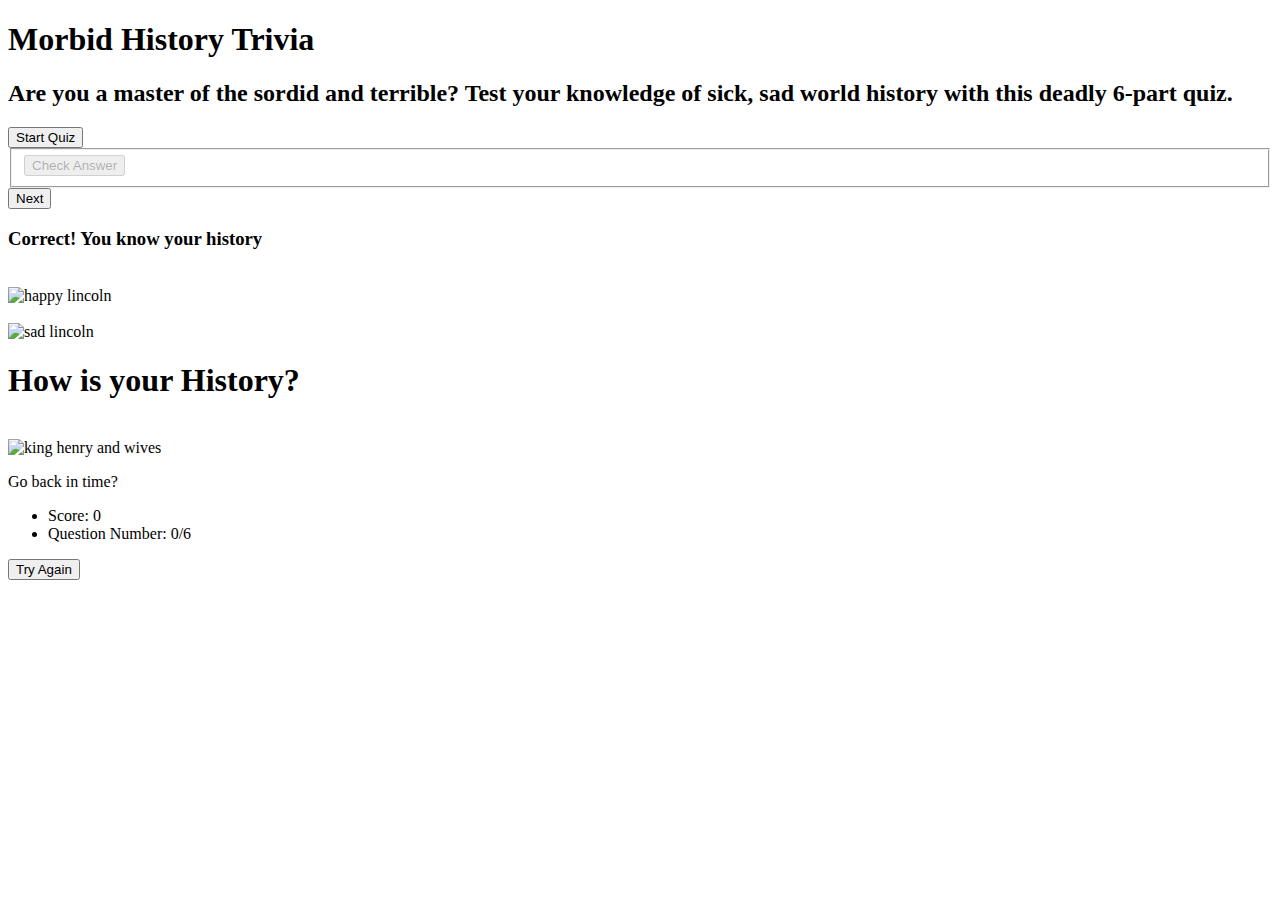
==== index.html @ 154d3f93 "small" ====
<!DOCTYPE html>
<html lang="en">
<head>
    <meta charset="UTF-8">
    <meta name="viewport" content="width=device-width, initial-scale=1.0">
    <meta http-equiv="X-UA-Compatible" content="ie=edge">
    <title>Morbid History Trivia Quiz App</title>
    <meta name="description" content="Quiz on morbid history">
    <!--link href="index.css" rel="stylesheet" type="text/css"-->
</head>
<body>
    <header role="banner">
        <h1>Morbid History Trivia</h1>
    </header>

    <main>
        <section id='startPage' class='quizStart'>
            <h2>Are you a master of the sordid and terrible? Test your knowledge of sick, sad world history with this deadly 6-part quiz.</h2>
            <button type='button' class='startButton'>Start Quiz</button>
        </section>

        <section id='questionSection' class='hidden questionPage'>
            <form  class='historyForm' method='get'>
                <fieldset name='questionSet'>
                    <div class='historyQuestion'></div>
                    <div class='historyAnswers' role="radio"></div>
                    <button type='button' disabled class='hidden submitAnswer'>Check Answer</button>
                </fieldset>
            </form>

            <button type='button' class='hidden nextQuestion'>Next</button>
            <div class='feedbackCorrect hidden'>
                <h3>Correct! You know your history</h3><br>
                <img class='historyBuff' src='https://i.pinimg.com/originals/16/b2/1e/16b21e5fb5184b9240095e5cceb22231.jpg' alt='happy lincoln'></div>
            <div class='feedbackIncorrect hidden'><br></div>
                <img class='historyNonfan' src='https://nationalpostcom.files.wordpress.com/2017/02/wp0211_sad_lincoln_web2.png' alt='sad lincoln'>
            <div class='resultsCounter'></div>
            </section>

        <section class='finalPage hidden'>
            <h1>How is your History?</h1>
            <div class='finalCorrect'><br></div>
            <div>
            <img class='finalPageImg hidden' src='https://www.factinate.com/wp-content/uploads/2018/07/henryviii-1.png' alt='king henry and wives'><br>
            <p class='backToPage'>Go back in time?</p></div>
          </section>
    </main>

    <footer role="contentinfo">
        <section class = "score">
            <ul>
                <li>Score: <span class="questionScore">0</span></li>
                <li>Question Number: <span class="questionNumber">0</span>/6</li>
            </ul>
            <button type='button' class='restart'>Try Again</button>
        </section>
    </footer>

    <script src="https://code.jquery.com/jquery-3.4.1.slim.min.js"></script>
    <script src="DATASTORE.js"></script>
    <script src="index.js"></script>
 
</body>
</html>
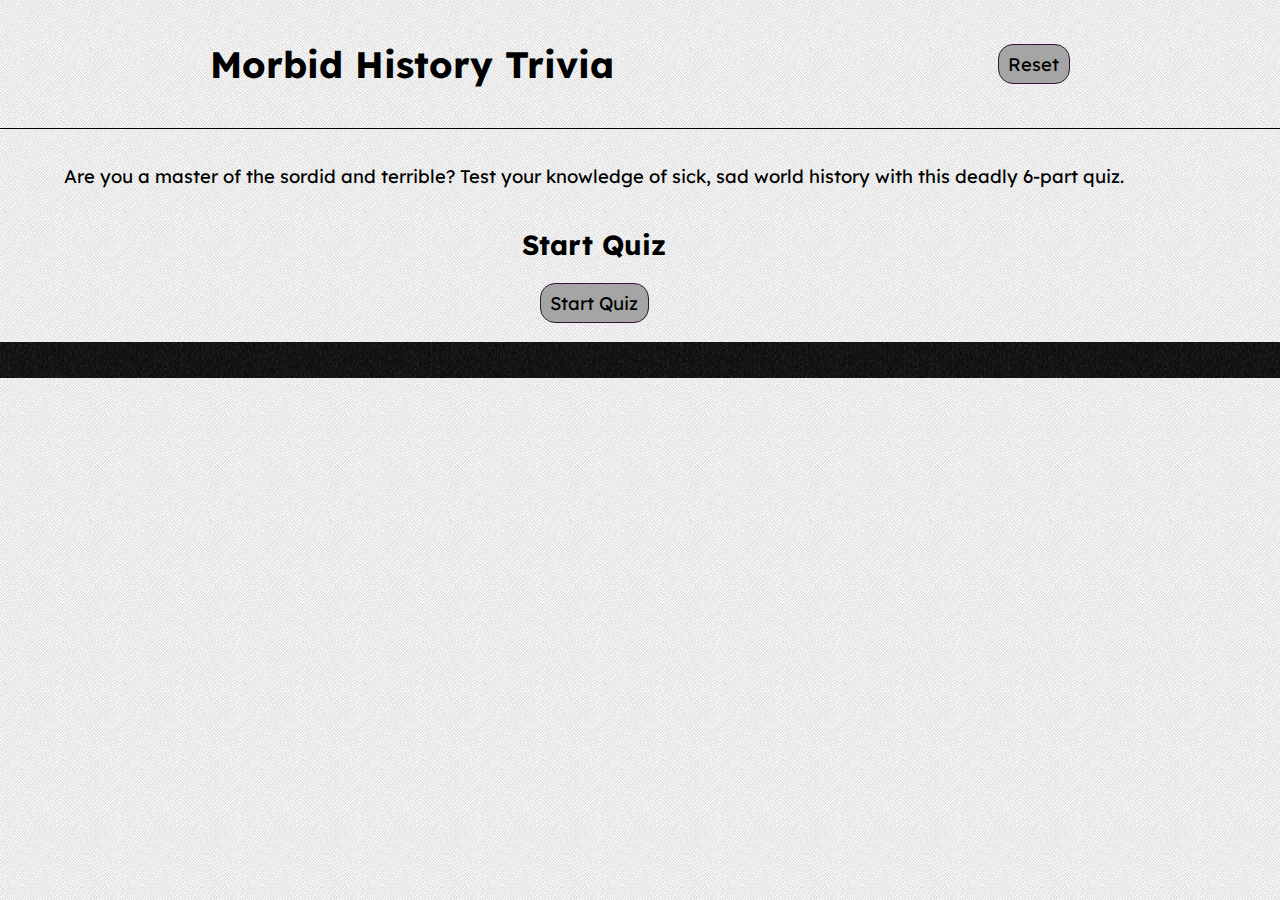
==== commit 9522702e: "class function for correct/incorrect" ====
--- a/index.html
+++ b/index.html
@@ -6,54 +6,27 @@
     <meta http-equiv="X-UA-Compatible" content="ie=edge">
     <title>Morbid History Trivia Quiz App</title>
     <meta name="description" content="Quiz on morbid history">
-    <!--link href="index.css" rel="stylesheet" type="text/css"-->
+    <link href="https://fonts.googleapis.com/css?family=Lexend+Deca&display=swap" rel="stylesheet">
+    <link href="normalize.css" rel="stylesheet" type="text/css">
+    <link href="index.css" rel="stylesheet" type="text/css">
 </head>
 <body>
     <header role="banner">
         <h1>Morbid History Trivia</h1>
+        <button type="button" class="resetButton">Reset</button>
     </header>
 
     <main>
-        <section id='startPage' class='quizStart'>
-            <h2>Are you a master of the sordid and terrible? Test your knowledge of sick, sad world history with this deadly 6-part quiz.</h2>
-            <button type='button' class='startButton'>Start Quiz</button>
+        <section class="quizAbout">
+            <p>Are you a master of the sordid and terrible? Test your knowledge of sick, sad world history with this deadly 6-part quiz.</p>
         </section>
-
-        <section id='questionSection' class='hidden questionPage'>
-            <form  class='historyForm' method='get'>
-                <fieldset name='questionSet'>
-                    <div class='historyQuestion'></div>
-                    <div class='historyAnswers' role="radio"></div>
-                    <button type='button' disabled class='hidden submitAnswer'>Check Answer</button>
-                </fieldset>
-            </form>
-
-            <button type='button' class='hidden nextQuestion'>Next</button>
-            <div class='feedbackCorrect hidden'>
-                <h3>Correct! You know your history</h3><br>
-                <img class='historyBuff' src='https://i.pinimg.com/originals/16/b2/1e/16b21e5fb5184b9240095e5cceb22231.jpg' alt='happy lincoln'></div>
-            <div class='feedbackIncorrect hidden'><br></div>
-                <img class='historyNonfan' src='https://nationalpostcom.files.wordpress.com/2017/02/wp0211_sad_lincoln_web2.png' alt='sad lincoln'>
-            <div class='resultsCounter'></div>
-            </section>
-
-        <section class='finalPage hidden'>
-            <h1>How is your History?</h1>
-            <div class='finalCorrect'><br></div>
-            <div>
-            <img class='finalPageImg hidden' src='https://www.factinate.com/wp-content/uploads/2018/07/henryviii-1.png' alt='king henry and wives'><br>
-            <p class='backToPage'>Go back in time?</p></div>
-          </section>
+        <section class="quizStart">
+            <h2>Start Quiz</h2>
+            <button type="button" class="startButton">Start Quiz</button>
+        </section>
     </main>
 
     <footer role="contentinfo">
-        <section class = "score">
-            <ul>
-                <li>Score: <span class="questionScore">0</span></li>
-                <li>Question Number: <span class="questionNumber">0</span>/6</li>
-            </ul>
-            <button type='button' class='restart'>Try Again</button>
-        </section>
     </footer>
 
     <script src="https://code.jquery.com/jquery-3.4.1.slim.min.js"></script>
--- a/index.css
+++ b/index.css
@@ -0,0 +1,106 @@
+* {
+    box-sizing: border-box;
+}
+
+body {
+    font-family: 'Lexend Deca', sans-serif;
+    font-size: 1.15em;
+    background: url('/images/noise_lines.png');
+}
+
+header {
+    padding: 1em;
+    border-bottom: 1px solid;
+    display: flex;
+    justify-content: space-around;
+    align-items: center;
+}
+
+main {
+    margin: 1em;
+    width: 90%;
+}
+
+footer {
+    padding: 1em;
+    background: url('/images/dirty_old_shirt.png') rgb(184, 184, 184);
+    color: #fff;
+}
+
+fieldset {
+    border: 0;
+}
+
+input {
+    margin-right: .5em;
+}
+
+label {
+    line-height: 1.5em;
+}
+
+button {
+    height: 40px;
+    padding: .5em;
+    background: rgb(165, 165, 165);
+    border-radius: 15px;
+    border: 1px solid rgb(51, 21, 53);
+}
+
+h1 {}
+h2 {}
+h3 {}
+
+p {}
+
+
+/* Resets the quiz */
+.resetButton {
+
+}
+
+/* Copy w/o questions in main */
+.quizAbout, .quizStart {
+    display: flex;
+    flex-flow: column nowrap;
+    align-items: center;
+}
+.quizStart{}
+.quizResults{}
+
+.startButton{}
+
+.score {}
+/* In footer, span containing dynamic numbers. */
+.questionScore{}
+.questionNumber{}
+
+
+.question {}
+.questionText {}
+
+.answer{}
+.rightAnswer{}
+.wrongAnswer{}
+
+/* These all replace each other in the DOM when progressing through questions*/
+.submitButton {}
+.submitAnswer {
+    margin-top: 1em;
+}
+.nextButton{}
+.endButton{}
+
+.hidden {
+    display: none;
+}
+
+.selected {
+    background-color: rgb(226, 231, 148);
+}
+.correct {
+    background-color: rgb(113, 156, 113);
+}
+.incorrect {
+    background-color: rgb(180, 88, 88);
+}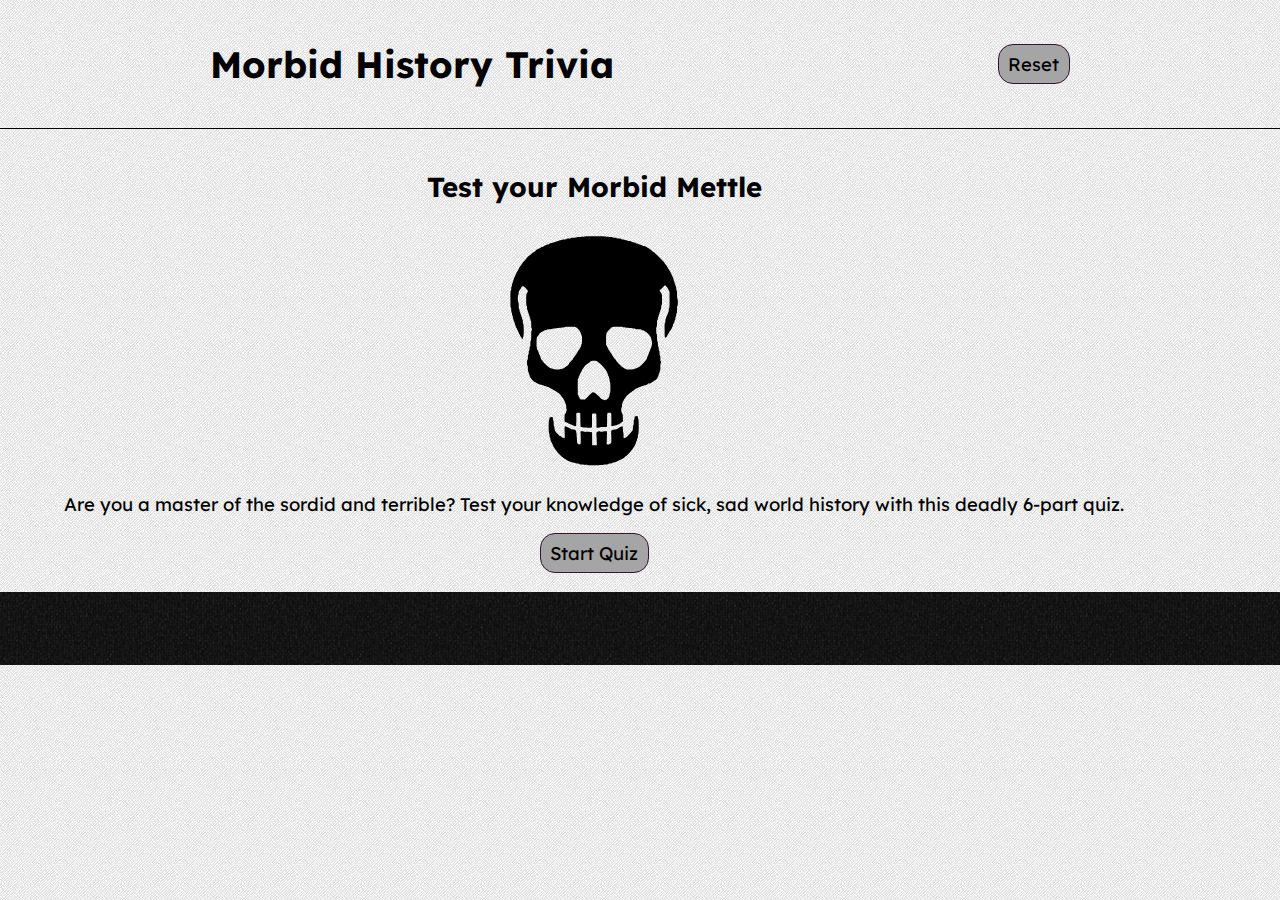
==== commit 1023b673: "lots more css, images and a11y considerations" ====
--- a/index.html
+++ b/index.html
@@ -18,10 +18,11 @@
 
     <main>
         <section class="quizAbout">
+            <h2>Test your Morbid Mettle</h2>
+            <img src="/images/skull.svg" alt="A skull.">
             <p>Are you a master of the sordid and terrible? Test your knowledge of sick, sad world history with this deadly 6-part quiz.</p>
         </section>
         <section class="quizStart">
-            <h2>Start Quiz</h2>
             <button type="button" class="startButton">Start Quiz</button>
         </section>
     </main>
--- a/index.css
+++ b/index.css
@@ -17,14 +17,39 @@
 }
 
 main {
+    display: flex;
+    flex-flow: column nowrap;
+    align-items: center;
     margin: 1em;
     width: 90%;
 }
 
 footer {
+    display: flex;
+    flex-flow: column nowrap;
+    align-items: center;
     padding: 1em;
     background: url('/images/dirty_old_shirt.png') rgb(184, 184, 184);
     color: #fff;
+    font-size: 2em;
+}
+
+img {
+    max-width: 250px;
+}
+
+/* Tablet */
+@media screen and (min-width: 321px) and (max-width: 769px){
+    main {
+        max-width: 400px;
+    }
+}
+
+/* Desktop */
+@media screen and (min-width: 770px) and (max-width: 1023px){
+    main {
+        max-width: 800px;
+    }
 }
 
 fieldset {
@@ -60,7 +85,7 @@
 }
 
 /* Copy w/o questions in main */
-.quizAbout, .quizStart {
+.quizAbout, .quizStart, .quizResults {
     display: flex;
     flex-flow: column nowrap;
     align-items: center;
@@ -71,10 +96,10 @@
 .startButton{}
 
 .score {}
+
 /* In footer, span containing dynamic numbers. */
-.questionScore{}
-.questionNumber{}
-
+.questionScore {}
+.questionNumber {}
 
 .question {}
 .questionText {}
@@ -103,4 +128,12 @@
 }
 .incorrect {
     background-color: rgb(180, 88, 88);
+}
+
+.questionText>br {
+    line-height: 2em;
+}
+
+#correctScore::after {
+    content: " |"
 }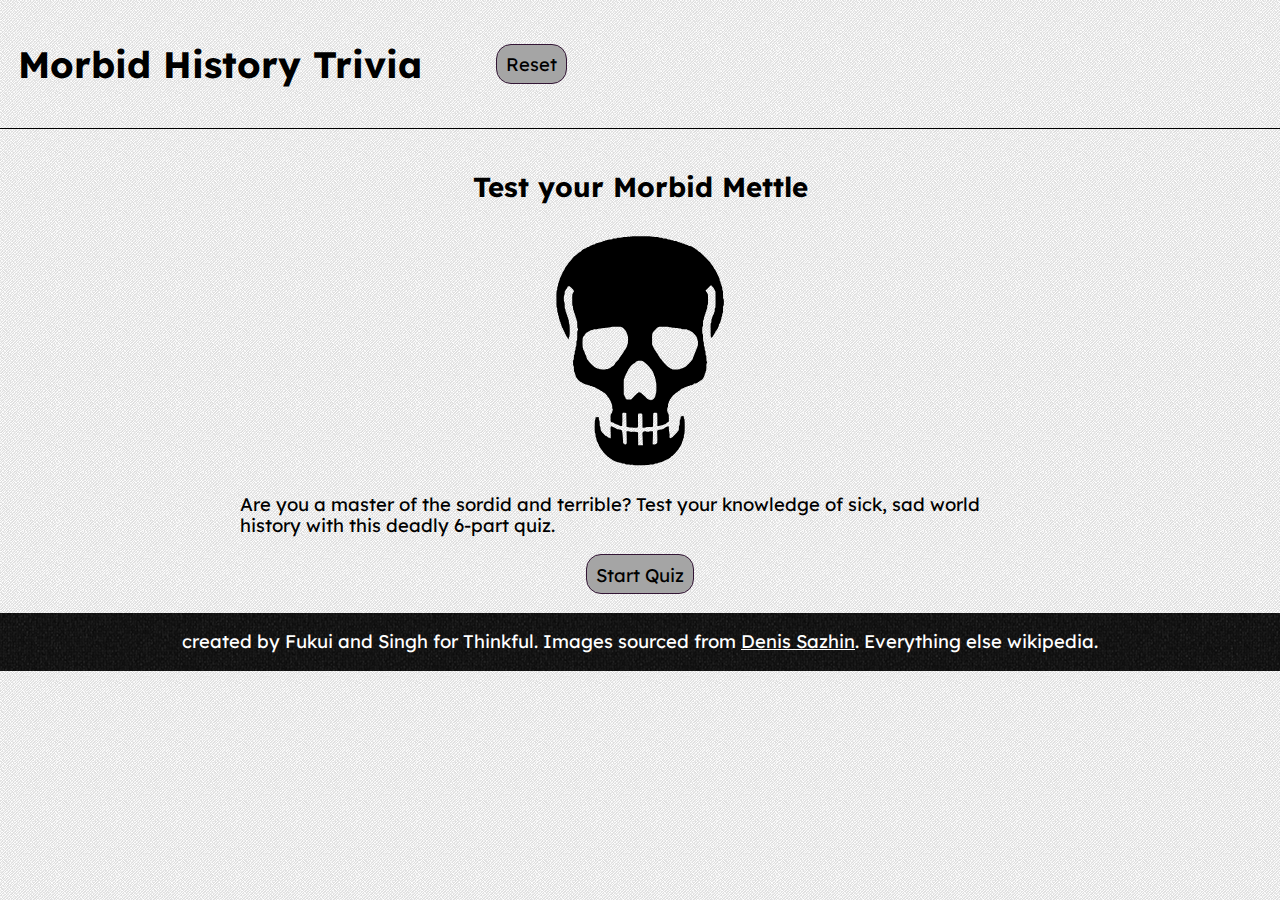
==== commit c7e0cf75: "final commit" ====
--- a/index.html
+++ b/index.html
@@ -17,22 +17,21 @@
     </header>
 
     <main>
-        <section class="quizAbout">
+        <section class="quizAbout quizStart">
             <h2>Test your Morbid Mettle</h2>
             <img src="/images/skull.svg" alt="A skull.">
             <p>Are you a master of the sordid and terrible? Test your knowledge of sick, sad world history with this deadly 6-part quiz.</p>
         </section>
-        <section class="quizStart">
-            <button type="button" class="startButton">Start Quiz</button>
+            <button type="button" class="startButton quizStart">Start Quiz</button>
         </section>
     </main>
 
     <footer role="contentinfo">
+        <span>created by Fukui and Singh for Thinkful. Images sourced from <a href="https://www.iconfinder.com/icons/1136335/afraid_emotion_face_fear_halloween_scary_skull_icon">Denis Sazhin</a>. Everything else wikipedia.</span>
     </footer>
 
     <script src="https://code.jquery.com/jquery-3.4.1.slim.min.js"></script>
     <script src="DATASTORE.js"></script>
     <script src="index.js"></script>
- 
 </body>
 </html>--- a/index.css
+++ b/index.css
@@ -20,8 +20,7 @@
     display: flex;
     flex-flow: column nowrap;
     align-items: center;
-    margin: 1em;
-    width: 90%;
+    margin: 1em auto;
 }
 
 footer {
@@ -31,11 +30,24 @@
     padding: 1em;
     background: url('/images/dirty_old_shirt.png') rgb(184, 184, 184);
     color: #fff;
-    font-size: 2em;
 }
+
+footer>a, footer>*>a {
+    color: white;
+}
+
+
 
 img {
     max-width: 250px;
+}
+
+/* Mobile */
+
+@media screen and (max-width: 320px) {
+    main {
+        width: 90%;
+    }
 }
 
 /* Tablet */
@@ -46,7 +58,13 @@
 }
 
 /* Desktop */
-@media screen and (min-width: 770px) and (max-width: 1023px){
+@media screen and (min-width: 770px){
+    header {
+        justify-content: left;
+    }
+    h1 {
+        margin-right: 2em;
+    }
     main {
         max-width: 800px;
     }
@@ -72,49 +90,21 @@
     border: 1px solid rgb(51, 21, 53);
 }
 
-h1 {}
-h2 {}
-h3 {}
-
-p {}
-
-
-/* Resets the quiz */
-.resetButton {
-
-}
-
 /* Copy w/o questions in main */
 .quizAbout, .quizStart, .quizResults {
     display: flex;
     flex-flow: column nowrap;
     align-items: center;
 }
-.quizStart{}
-.quizResults{}
 
-.startButton{}
+#user-data, #question-number {
+    font-size: 2em;
+    margin-bottom: 1em;
+}
 
-.score {}
-
-/* In footer, span containing dynamic numbers. */
-.questionScore {}
-.questionNumber {}
-
-.question {}
-.questionText {}
-
-.answer{}
-.rightAnswer{}
-.wrongAnswer{}
-
-/* These all replace each other in the DOM when progressing through questions*/
-.submitButton {}
 .submitAnswer {
     margin-top: 1em;
 }
-.nextButton{}
-.endButton{}
 
 .hidden {
     display: none;
@@ -124,10 +114,10 @@
     background-color: rgb(226, 231, 148);
 }
 .correct {
-    background-color: rgb(113, 156, 113);
+    background-color: rgb(147, 192, 147);
 }
 .incorrect {
-    background-color: rgb(180, 88, 88);
+    background-color: rgb(223, 110, 110);
 }
 
 .questionText>br {
@@ -136,4 +126,4 @@
 
 #correctScore::after {
     content: " |"
-}+}
